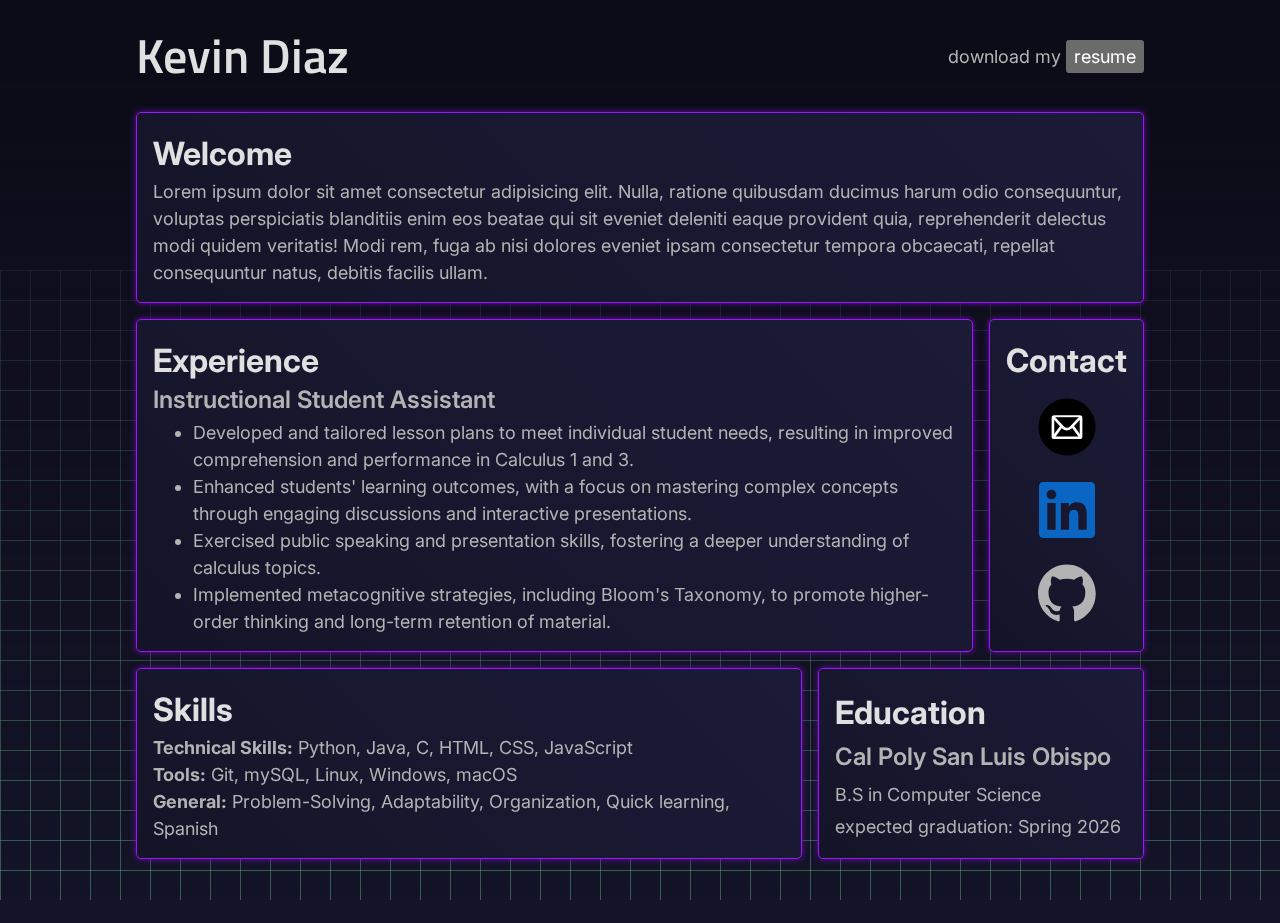
==== index.html @ 7137117b "added links" ====
<!DOCTYPE html>
<html lang="en">
<head>
    <meta charset="UTF-8">
    <meta name="viewport" content="width=device-width, initial-scale=1.0">
    <title>Kevin Diaz | Resume</title>
    <link rel="stylesheet" href="styles/general.css">
    <link rel="stylesheet" href="styles/queries.css">
    <link rel="stylesheet" href="styles/background.css">
    <link rel="stylesheet" href="styles/specific.css">
</head>
<body>
    <div>
        <div class="grid-lines-container">
            <div class="grid-lines"></div>
        </div>
        <div class="vignette"></div>
    </div>
    <header class="container">
        <h1 class="logo">Kevin Diaz</h1>
        <div class="text">download my <button>resume</button></div>
    </header>    
    <div class="centering-is-hard">
        <main class="container">
            <section id="bio">
                <h2 class="section-heading">Welcome</h2>
                <p class="text">Lorem ipsum dolor sit amet consectetur adipisicing elit. 
                    Nulla, ratione quibusdam ducimus harum odio consequuntur, voluptas 
                    perspiciatis blanditiis enim eos beatae qui sit eveniet deleniti 
                    eaque provident quia, reprehenderit delectus modi quidem veritatis! 
                    Modi rem, fuga ab nisi dolores eveniet ipsam consectetur tempora 
                    obcaecati, repellat consequuntur natus, debitis facilis ullam.
                </p>
            </section>
            <section id="experience">
                <h2 class="section-heading">Experience</h2>
                <div>
                    <div class="subheading">Instructional Student Assistant</div>
                    <ul class="text">
                        <li>Developed and tailored lesson plans to meet individual student needs, resulting
                        in improved comprehension and performance in Calculus 1 and 3.
                        </li>
                        <li>Enhanced students' learning outcomes, with a focus on mastering complex concepts 
                        through engaging discussions and interactive presentations.
                        </li>
                        <li>Exercised public speaking and presentation skills, fostering a deeper 
                        understanding of calculus topics.
                        </li>
                        <li>Implemented metacognitive strategies, including Bloom's Taxonomy, to promote 
                        higher-order thinking and long-term retention of material.
                        </li>
                    </ul>
                </div>
            </section>
            <section id="contact">
                <h2 class="section-heading">Contact</h2>
                <div class="contact-icon-container">
                    <a href="mailto:me@kjdz.dev"><svg class="contact-icon" id="email-icon" width="58" height="58" viewBox="0 0 66 66" xmlns="http://www.w3.org/2000/svg">
                                <g>
                                    <path d="M1,33A32,32,0,1,0,33,1,32,32,0,0,0,1,33Z" stroke="#000"/>
                                    <rect height="24.18" rx="1.48" ry="1.48" width="32" x="17" y="21" stroke-width="3" stroke-miterlimit="10"/>
                                    <path d="M48.44,21.83L37.53,33.54a6.27,6.27,0,0,1-9.07,0l-10.9-11.7" stroke-width="3" stroke-linejoin="round"/>
                                    <line x1="39.19" x2="48.15" y1="31.75" y2="44.51" stroke-width="3" stroke-linejoin="round"/>
                                    <line x1="26.98" x2="17.7" y1="31.88" y2="44.51" stroke-width="3" stroke-linejoin="round"/>
                                </g>
                    </svg></a>
                    <a href="linkedin.com/in/kjdiaz508/"><svg class="contact-icon" id="linkedin-icon" width="56px" height="56px" viewBox="0 0 256 256" version="1.1" xmlns="http://www.w3.org/2000/svg" xmlns:xlink="http://www.w3.org/1999/xlink" preserveAspectRatio="xMidYMid">
                            <g>
                                <path d="M218.123122,218.127392 L180.191928,218.127392 L180.191928,158.724263 C180.191928,144.559023 179.939053,126.323993 160.463756,126.323993 C140.707926,126.323993 137.685284,141.757585 137.685284,157.692986 L137.685284,218.123441 L99.7540894,218.123441 L99.7540894,95.9665207 L136.168036,95.9665207 L136.168036,112.660562 L136.677736,112.660562 C144.102746,99.9650027 157.908637,92.3824528 172.605689,92.9280076 C211.050535,92.9280076 218.138927,118.216023 218.138927,151.114151 L218.123122,218.127392 Z M56.9550587,79.2685282 C44.7981969,79.2707099 34.9413443,69.4171797 34.9391618,57.260052 C34.93698,45.1029244 44.7902948,35.2458562 56.9471566,35.2436736 C69.1040185,35.2414916 78.9608713,45.0950217 78.963054,57.2521493 C78.9641017,63.090208 76.6459976,68.6895714 72.5186979,72.8184433 C68.3913982,76.9473153 62.7929898,79.26748 56.9550587,79.2685282 M75.9206558,218.127392 L37.94995,218.127392 L37.94995,95.9665207 L75.9206558,95.9665207 L75.9206558,218.127392 Z M237.033403,0.0182577091 L18.8895249,0.0182577091 C8.57959469,-0.0980923971 0.124827038,8.16056231 -0.001,18.4706066 L-0.001,237.524091 C0.120519052,247.839103 8.57460631,256.105934 18.8895249,255.9977 L237.033403,255.9977 C247.368728,256.125818 255.855922,247.859464 255.999,237.524091 L255.999,18.4548016 C255.851624,8.12438979 247.363742,-0.133792868 237.033403,0.000790807055" fill="#0A66C2"></path>
                            </g>
                    </svg></a>
                    <a href="github.com/kjdiaz508"><svg class="contact-icon" id="github-icon" width="58" height="58" viewbox="0 0 98 96" xmlns="http://www.w3.org/2000/svg">
                            <g>
                                <path fill-rule="evenodd" clip-rule="evenodd" d="M48.854 0C21.839 0 0 22 0 49.217c0 21.756 13.993 40.172 33.405 46.69 2.427.49 3.316-1.059 3.316-2.362 0-1.141-.08-5.052-.08-9.127-13.59 2.934-16.42-5.867-16.42-5.867-2.184-5.704-5.42-7.17-5.42-7.17-4.448-3.015.324-3.015.324-3.015 4.934.326 7.523 5.052 7.523 5.052 4.367 7.496 11.404 5.378 14.235 4.074.404-3.178 1.699-5.378 3.074-6.6-10.839-1.141-22.243-5.378-22.243-24.283 0-5.378 1.94-9.778 5.014-13.2-.485-1.222-2.184-6.275.486-13.038 0 0 4.125-1.304 13.426 5.052a46.97 46.97 0 0 1 12.214-1.63c4.125 0 8.33.571 12.213 1.63 9.302-6.356 13.427-5.052 13.427-5.052 2.67 6.763.97 11.816.485 13.038 3.155 3.422 5.015 7.822 5.015 13.2 0 18.905-11.404 23.06-22.324 24.283 1.78 1.548 3.316 4.481 3.316 9.126 0 6.6-.08 11.897-.08 13.526 0 1.304.89 2.853 3.316 2.364 19.412-6.52 33.405-24.935 33.405-46.691C97.707 22 75.788 0 48.854 0z"/>
                            </g>
                    </svg></a>
                </div>
            </section>
            <section id="skills">
                <h2 class="section-heading">Skills</h2>
                <div class="text"><b class="bold">Technical Skills:</b> Python, Java, C, HTML, CSS, JavaScript</div>
                <div class="text"><b class="bold">Tools:</b> Git, mySQL, Linux, Windows, macOS</div>
                <div class="text"><b class="bold">General:</b> Problem-Solving, Adaptability, Organization, Quick learning, Spanish
                </div>
            </section>
            <section id="education">
                <h2 class="section-heading">Education</h2>
                <div class="subheading">Cal Poly San Luis Obispo</div>
                <div class="text">B.S in Computer Science</div>
                <div class="text">expected graduation: Spring 2026</div>
            </section>
        </main>
    </div>
</body>
</html>
---- styles/general.css ----
@import url("https://fonts.googleapis.com/css2?family=Inter:opsz,wght@14..32,100..900&display=swap");
@import url("https://fonts.googleapis.com/css2?family=Titillium+Web:wght@400;600&display=swap");

:root {
    --dark-color: #141428;
    --darkest-color: #0c0c18;
    --dark-color-brighter: #1b1b38;
    --light-color: #e0e0e0;
    --light-color-darker: #b3b3b3;
    /*--accent-color: #3b0b78;*/
    --accent-color: #9d14ff;
    --glow-color: #6a0dad;
    --low-contrast: #e0e0e0;
}

*, *::before, *::after {
    box-sizing: border-box;
    margin: 0;
}

img, picture, svg, video {
    display: block;
    max-width: 100%;
}

input, textarea, button, select {
    font: inherit
}

html {
    height: 100%;
    color-scheme: dark;
}

header {
    display: flex;
    justify-content: space-between;
    align-items: center;
    padding-top: 20px;
    padding-bottom: 20px;
}

body {
    font-family: Inter, system-ui, sans-serif;
    min-height: 100%;
    background-color: #141428;
    color: var(--light-color-darker);
    margin: 0;
}

main {
    display: grid;
    grid-template-columns: repeat(5, 2fr) 1fr;
    gap: 16px;
}

section {
    background: linear-gradient(
        45deg,
        var(--dark-color),
        var(--dark-color-brighter)
    );
    padding: 1rem;
    display: flex;
    border-radius: 5px;
    border-style: solid;
    border-width: 1px;
    border-color: var(--accent-color);
    flex-direction: column;
    justify-content: space-around;
    box-shadow: var(--glow-color) 0px 0px 6px;
}
---- styles/queries.css ----
/* utility class for responsiveness */
.container {
    position: relative;
    max-width: 1280px;
    margin-left: auto;
    margin-right: auto;
    padding-left: 0.5rem;
    padding-right: 0.5rem;
    z-index: 10;
  }
  
  /*
  @media (max-width: 1536px) {
    .container {
      max-width: 1280px;
    }
  }
  */
  
  /* xl */
  @media (max-width: 1280px) {
    .container {
      max-width: 1024px;
    }
  }
  
  /* lg */
  @media (max-width: 1024px) {
    .container {
      max-width: 768px;
    }
  }
  
  /* md */
  @media (max-width: 768px) {
    .container {
      max-width: 640px;
    }
  }
  
  /* sm */
  @media (max-width: 640px) {
    .container {
      max-width: 475px;
    }
  }
  
  /* xs */
  @media (max-width: 475px) {
    .container {
      width: 100%;
    }
  }
---- styles/background.css ----
/* container for applying a perspective */
.grid-lines-container {
    position: fixed;
    top: auto;
    bottom: 0;
    left: 0;
    right: 0;
    height: 70vh;
    perspective: 45vh;
    overflow: visible;
    transform-style: preserve-3d;
    overflow: hidden;
    z-index: -1;
}

.vignette {
    position: fixed;
    top: 0;
    bottom: 0;
    left: 0;
    right: 0;
    z-index: 1;
    background-color: transparent;
    background-image: linear-gradient(180deg, var(--darkest-color) 5%, transparent);
}

.grid-lines {
    position: fixed;
    top: 0;
    bottom: 0;
    left: 0;
    right: 0;
    z-index: 0;
    height: 200%;
    width: 100%;


    /* retro grid line effect. The repeating 1px wide
    green bands are overlayed on the background color of the
    container */
    background:
        repeating-linear-gradient(
            to right,
            rgba(111, 207, 151, 0.4),
            rgba(111, 207, 151, 0.4) 1px,
            transparent 1px,
            transparent 30px
        ),
        repeating-linear-gradient(
            rgba(111, 207, 151, 0.4),
            rgba(111, 207, 151, 0.4) 1px,
            transparent 1px,
            transparent 30px
        );
    transform-origin: 100% 0 0;
    animation: gridScrolling 60s linear infinite;
}

@keyframes gridScrolling {
    0% {
      transform: rotateX(45deg) translateY(-50%);
    }
    100% {
      transform: rotateX(45deg) translateY(0%);
    }
  }
---- styles/specific.css ----
/*
need this because I want to center the main content
to the screen, not to the space below the header
*/
.centering-is-hard {
    display: flex;
    align-items: center;

    /* making space so the header is not covered.
    font size * line-height + padding
    TODO: find a better way..? or make these vars */
    padding-top: calc(3rem * 1.5 + 40px);
    padding-bottom: calc(1rem * 1.5 + 40px);
    position: absolute;
    right: 0;
    left: 0;
    top: 0;
    min-height: 100%;
    bottom: auto;
}

.logo {
    color: var(--light-color);
    font-family: "Titillium Web", system-ui, sans-serif;
    font-weight: 600;
    /* need this set for the padding calculation
    on the main content, just to be sure*/
    font-size: 3rem;
    line-height: 1.5;
}

.section-heading {
    font-size: 2rem;
    color: var(--light-color);
    margin-top: 5px;
    margin-bottom: 5px;
}

.subheading {
    font-weight: 600;
    font-size: 1.5rem;
    margin-bottom: 5px;
}

.text {
    font-size: 1.125rem;
    line-height: 1.5;
}

.bold {
    font-size: 600;
}

#bio {
    grid-column: span 6;
}

#experience {
    justify-content: space-around;
    grid-column: span 5;
}

#skills {
    grid-column: span 4;
}

#education {
    grid-column: span 2;
}

#contact {
    grid-column: span 1;
}

.contact-icon-container {
    flex-grow: 1;
    display: flex;
    justify-content: space-around;
    flex-direction: column;
    align-items: center;
}

.contact-icon:hover {
    filter: drop-shadow(0 0 10px var(--glow-color));
}

#email-icon {
    fill: #000;
    stroke: #fff;
}

#github-icon {
    /*fill: #24292f*/
    fill: var(--light-color-darker);
}
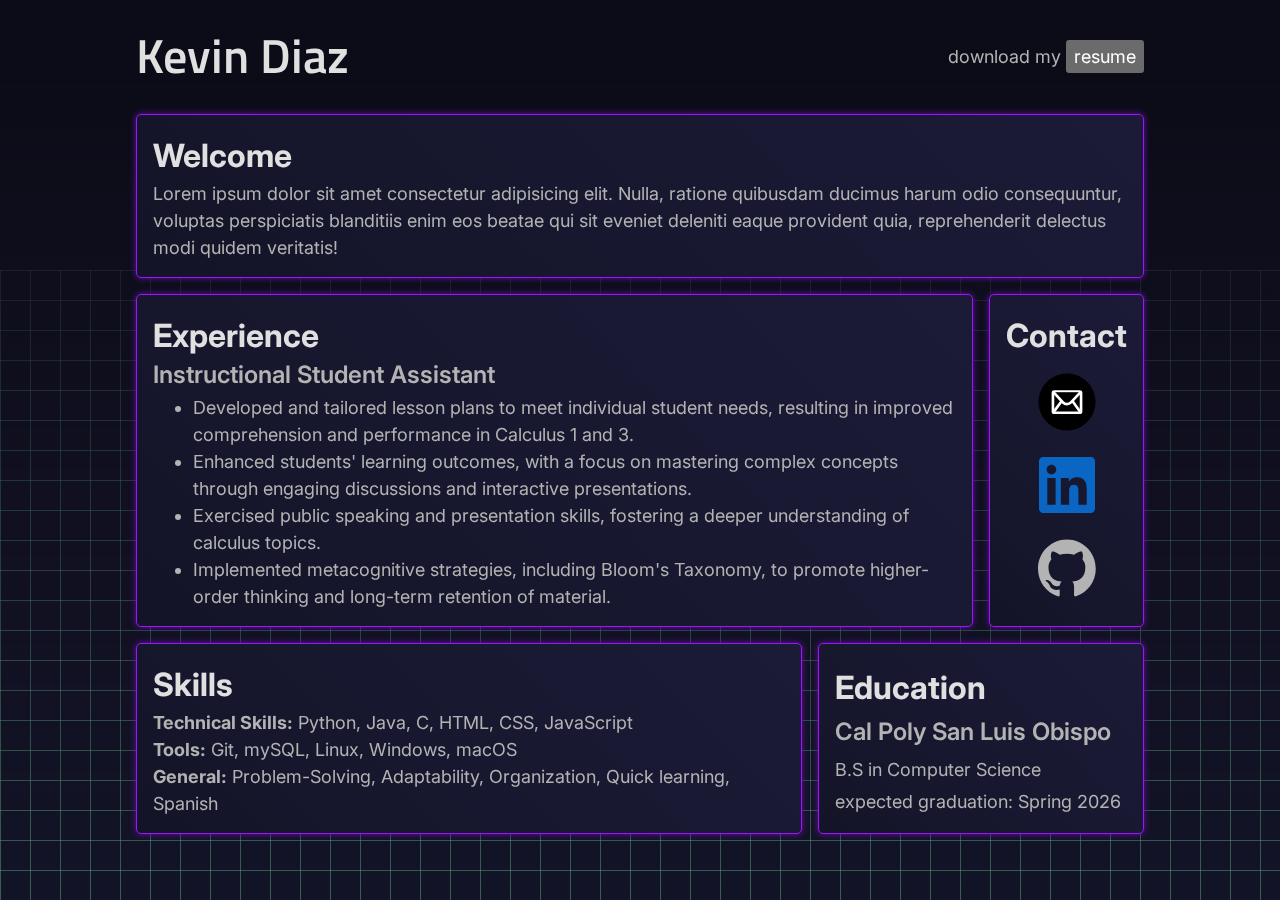
==== commit 610db8d1: "using grid areas instead of spans now for more control" ====
--- a/index.html
+++ b/index.html
@@ -27,9 +27,7 @@
                 <p class="text">Lorem ipsum dolor sit amet consectetur adipisicing elit. 
                     Nulla, ratione quibusdam ducimus harum odio consequuntur, voluptas 
                     perspiciatis blanditiis enim eos beatae qui sit eveniet deleniti 
-                    eaque provident quia, reprehenderit delectus modi quidem veritatis! 
-                    Modi rem, fuga ab nisi dolores eveniet ipsam consectetur tempora 
-                    obcaecati, repellat consequuntur natus, debitis facilis ullam.
+                    eaque provident quia, reprehenderit delectus modi quidem veritatis!
                 </p>
             </section>
             <section id="experience">
@@ -64,12 +62,12 @@
                                     <line x1="26.98" x2="17.7" y1="31.88" y2="44.51" stroke-width="3" stroke-linejoin="round"/>
                                 </g>
                     </svg></a>
-                    <a href="linkedin.com/in/kjdiaz508/"><svg class="contact-icon" id="linkedin-icon" width="56px" height="56px" viewBox="0 0 256 256" version="1.1" xmlns="http://www.w3.org/2000/svg" xmlns:xlink="http://www.w3.org/1999/xlink" preserveAspectRatio="xMidYMid">
+                    <a href="https://www.linkedin.com/in/kjdiaz508/"><svg class="contact-icon" id="linkedin-icon" width="56px" height="56px" viewBox="0 0 256 256" version="1.1" xmlns="http://www.w3.org/2000/svg" xmlns:xlink="http://www.w3.org/1999/xlink" preserveAspectRatio="xMidYMid">
                             <g>
                                 <path d="M218.123122,218.127392 L180.191928,218.127392 L180.191928,158.724263 C180.191928,144.559023 179.939053,126.323993 160.463756,126.323993 C140.707926,126.323993 137.685284,141.757585 137.685284,157.692986 L137.685284,218.123441 L99.7540894,218.123441 L99.7540894,95.9665207 L136.168036,95.9665207 L136.168036,112.660562 L136.677736,112.660562 C144.102746,99.9650027 157.908637,92.3824528 172.605689,92.9280076 C211.050535,92.9280076 218.138927,118.216023 218.138927,151.114151 L218.123122,218.127392 Z M56.9550587,79.2685282 C44.7981969,79.2707099 34.9413443,69.4171797 34.9391618,57.260052 C34.93698,45.1029244 44.7902948,35.2458562 56.9471566,35.2436736 C69.1040185,35.2414916 78.9608713,45.0950217 78.963054,57.2521493 C78.9641017,63.090208 76.6459976,68.6895714 72.5186979,72.8184433 C68.3913982,76.9473153 62.7929898,79.26748 56.9550587,79.2685282 M75.9206558,218.127392 L37.94995,218.127392 L37.94995,95.9665207 L75.9206558,95.9665207 L75.9206558,218.127392 Z M237.033403,0.0182577091 L18.8895249,0.0182577091 C8.57959469,-0.0980923971 0.124827038,8.16056231 -0.001,18.4706066 L-0.001,237.524091 C0.120519052,247.839103 8.57460631,256.105934 18.8895249,255.9977 L237.033403,255.9977 C247.368728,256.125818 255.855922,247.859464 255.999,237.524091 L255.999,18.4548016 C255.851624,8.12438979 247.363742,-0.133792868 237.033403,0.000790807055" fill="#0A66C2"></path>
                             </g>
                     </svg></a>
-                    <a href="github.com/kjdiaz508"><svg class="contact-icon" id="github-icon" width="58" height="58" viewbox="0 0 98 96" xmlns="http://www.w3.org/2000/svg">
+                    <a href="https://www.github.com/kjdiaz508"><svg class="contact-icon" id="github-icon" width="58" height="58" viewbox="0 0 98 96" xmlns="http://www.w3.org/2000/svg">
                             <g>
                                 <path fill-rule="evenodd" clip-rule="evenodd" d="M48.854 0C21.839 0 0 22 0 49.217c0 21.756 13.993 40.172 33.405 46.69 2.427.49 3.316-1.059 3.316-2.362 0-1.141-.08-5.052-.08-9.127-13.59 2.934-16.42-5.867-16.42-5.867-2.184-5.704-5.42-7.17-5.42-7.17-4.448-3.015.324-3.015.324-3.015 4.934.326 7.523 5.052 7.523 5.052 4.367 7.496 11.404 5.378 14.235 4.074.404-3.178 1.699-5.378 3.074-6.6-10.839-1.141-22.243-5.378-22.243-24.283 0-5.378 1.94-9.778 5.014-13.2-.485-1.222-2.184-6.275.486-13.038 0 0 4.125-1.304 13.426 5.052a46.97 46.97 0 0 1 12.214-1.63c4.125 0 8.33.571 12.213 1.63 9.302-6.356 13.427-5.052 13.427-5.052 2.67 6.763.97 11.816.485 13.038 3.155 3.422 5.015 7.822 5.015 13.2 0 18.905-11.404 23.06-22.324 24.283 1.78 1.548 3.316 4.481 3.316 9.126 0 6.6-.08 11.897-.08 13.526 0 1.304.89 2.853 3.316 2.364 19.412-6.52 33.405-24.935 33.405-46.691C97.707 22 75.788 0 48.854 0z"/>
                             </g>
--- a/styles/general.css
+++ b/styles/general.css
@@ -52,6 +52,10 @@
     display: grid;
     grid-template-columns: repeat(5, 2fr) 1fr;
     gap: 16px;
+    grid-template-areas: 
+        "bio bio bio bio bio bio"
+        "exp exp exp exp exp contact"
+        "skills skills skills skills edu edu";
 }
 
 section {
--- a/styles/queries.css
+++ b/styles/queries.css
@@ -32,6 +32,7 @@
     }
   }
   
+  /* going for single column on smaller screens */
   /* md */
   @media (max-width: 768px) {
     .container {
--- a/styles/specific.css
+++ b/styles/specific.css
@@ -52,24 +52,24 @@
 }
 
 #bio {
-    grid-column: span 6;
+    grid-area: bio;
 }
 
 #experience {
     justify-content: space-around;
-    grid-column: span 5;
+    grid-area: exp;
 }
 
 #skills {
-    grid-column: span 4;
+    grid-area: skills;
 }
 
 #education {
-    grid-column: span 2;
+    grid-area: edu;
 }
 
 #contact {
-    grid-column: span 1;
+    grid-area: contact;
 }
 
 .contact-icon-container {
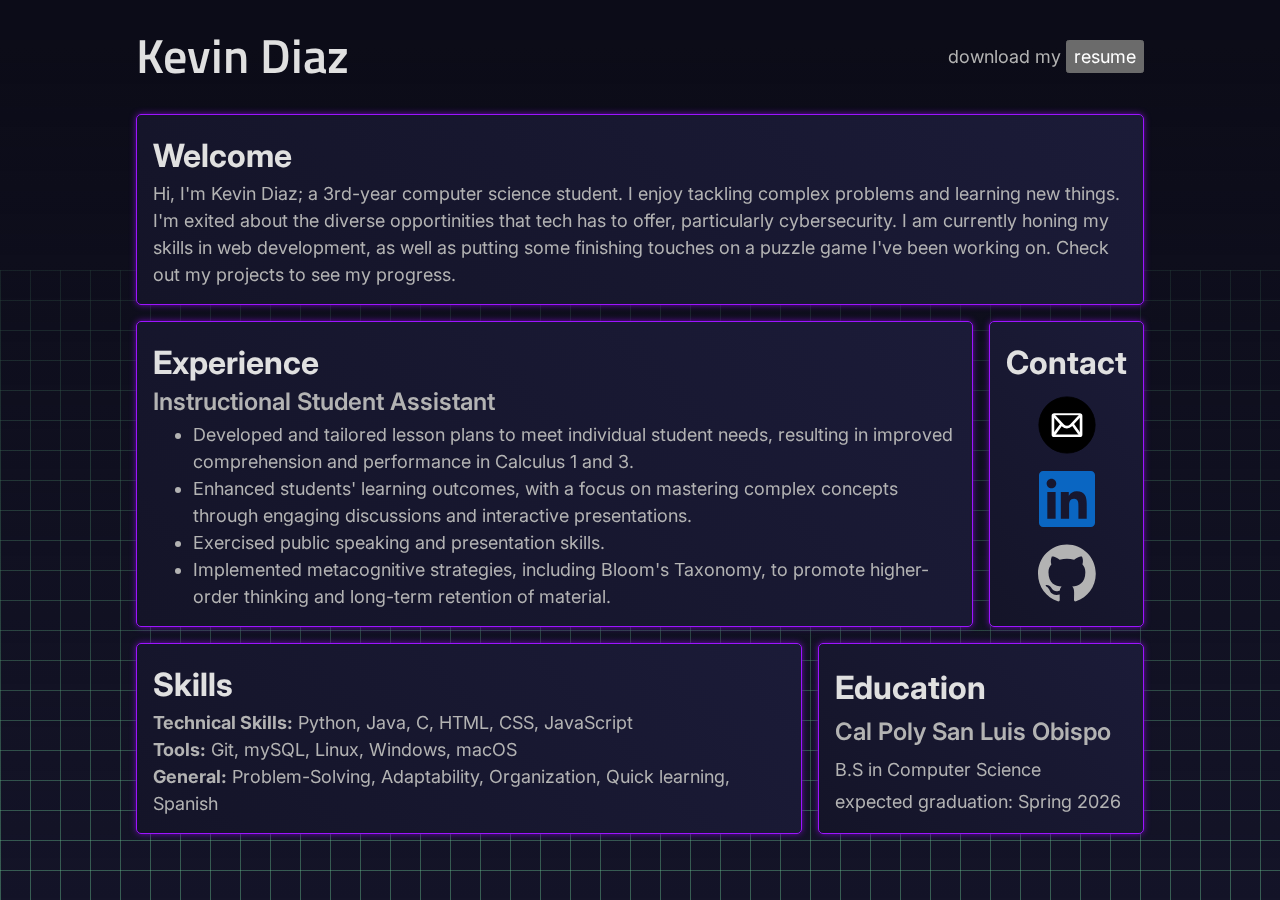
==== commit afa782b0: "added my introduction" ====
--- a/index.html
+++ b/index.html
@@ -5,9 +5,9 @@
     <meta name="viewport" content="width=device-width, initial-scale=1.0">
     <title>Kevin Diaz | Resume</title>
     <link rel="stylesheet" href="styles/general.css">
-    <link rel="stylesheet" href="styles/queries.css">
     <link rel="stylesheet" href="styles/background.css">
     <link rel="stylesheet" href="styles/specific.css">
+    <link rel="stylesheet" href="styles/queries.css">
 </head>
 <body>
     <div>
@@ -18,16 +18,21 @@
     </div>
     <header class="container">
         <h1 class="logo">Kevin Diaz</h1>
-        <div class="text">download my <button>resume</button></div>
+        <div class="text">download my 
+            <button onclick="alert('Sorry, currently under construction!\n\nContact me for more info.')">
+                resume
+            </button>
+        </div>
     </header>    
     <div class="centering-is-hard">
         <main class="container">
             <section id="bio">
                 <h2 class="section-heading">Welcome</h2>
-                <p class="text">Lorem ipsum dolor sit amet consectetur adipisicing elit. 
-                    Nulla, ratione quibusdam ducimus harum odio consequuntur, voluptas 
-                    perspiciatis blanditiis enim eos beatae qui sit eveniet deleniti 
-                    eaque provident quia, reprehenderit delectus modi quidem veritatis!
+                <p class="text"> Hi, I'm Kevin Diaz; a 3rd-year computer science student. 
+                    I enjoy tackling complex problems and learning new things. I'm exited about the 
+                    diverse opportinities that tech has to offer, particularly cybersecurity. I am currently 
+                    honing my skills in web development, as well as putting some finishing touches on 
+                    a puzzle game I've been working on. Check out my projects to see my progress.
                 </p>
             </section>
             <section id="experience">
@@ -41,8 +46,7 @@
                         <li>Enhanced students' learning outcomes, with a focus on mastering complex concepts 
                         through engaging discussions and interactive presentations.
                         </li>
-                        <li>Exercised public speaking and presentation skills, fostering a deeper 
-                        understanding of calculus topics.
+                        <li>Exercised public speaking and presentation skills.
                         </li>
                         <li>Implemented metacognitive strategies, including Bloom's Taxonomy, to promote 
                         higher-order thinking and long-term retention of material.
--- a/styles/queries.css
+++ b/styles/queries.css
@@ -1,4 +1,3 @@
-
 /* utility class for responsiveness */
 .container {
     position: relative;
@@ -8,48 +7,62 @@
     padding-left: 0.5rem;
     padding-right: 0.5rem;
     z-index: 10;
-  }
-  
-  /*
+}
+
+/*
   @media (max-width: 1536px) {
     .container {
       max-width: 1280px;
     }
   }
   */
-  
-  /* xl */
-  @media (max-width: 1280px) {
+
+/* xl */
+@media (max-width: 1280px) {
     .container {
-      max-width: 1024px;
+        max-width: 1024px;
     }
-  }
-  
-  /* lg */
-  @media (max-width: 1024px) {
+}
+
+/* lg */
+@media (max-width: 1024px) {
     .container {
-      max-width: 768px;
+        max-width: 768px;
     }
-  }
-  
-  /* going for single column on smaller screens */
-  /* md */
-  @media (max-width: 768px) {
+}
+
+/* going for single column on smaller screens */
+/* md */
+@media (max-width: 768px) {
     .container {
-      max-width: 640px;
+        max-width: 640px;
     }
-  }
-  
-  /* sm */
-  @media (max-width: 640px) {
+    main {
+        grid-template-columns: 1fr;
+        grid-template-areas: 
+            "bio"
+            "edu"
+            "exp"
+            "skills"
+            "contact";
+    }
+    .contact-icon-container {
+        flex-direction: row;
+        justify-content: center;
+        gap: 32px;
+    }
+}
+
+/* sm */
+@media (max-width: 640px) {
     .container {
-      max-width: 475px;
+        max-width: 475px;
     }
-  }
-  
-  /* xs */
-  @media (max-width: 475px) {
+}
+
+/* xs */
+@media (max-width: 475px) {
     .container {
-      width: 100%;
+        width: 100%;
     }
-  }+}
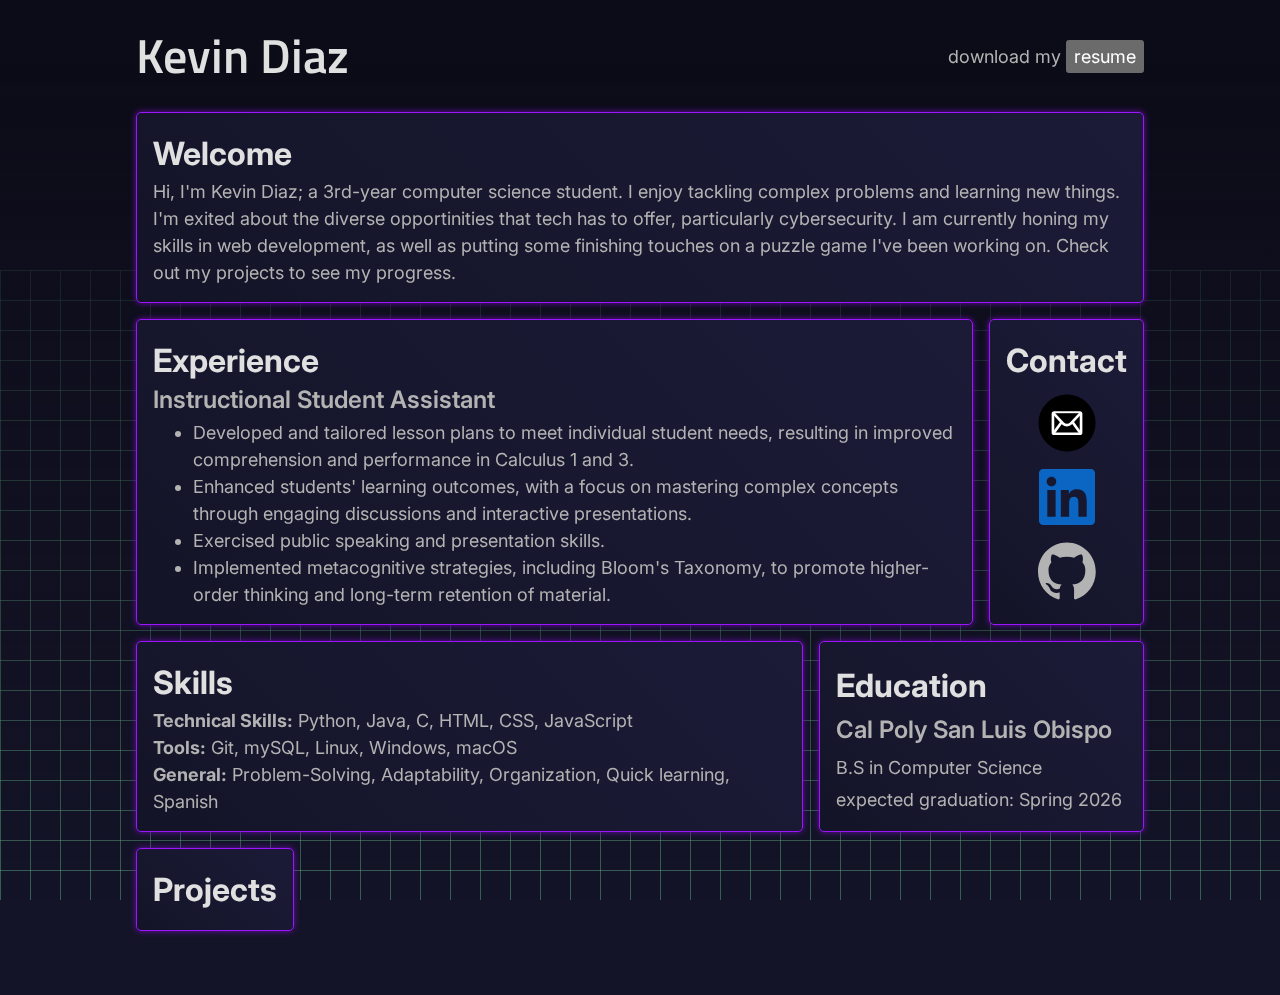
==== commit d42b993b: "renamed styles file to components.css for more clarity" ====
--- a/index.html
+++ b/index.html
@@ -6,7 +6,7 @@
     <title>Kevin Diaz | Resume</title>
     <link rel="stylesheet" href="styles/general.css">
     <link rel="stylesheet" href="styles/background.css">
-    <link rel="stylesheet" href="styles/specific.css">
+    <link rel="stylesheet" href="styles/components.css">
     <link rel="stylesheet" href="styles/queries.css">
 </head>
 <body>
@@ -91,6 +91,10 @@
                 <div class="text">B.S in Computer Science</div>
                 <div class="text">expected graduation: Spring 2026</div>
             </section>
+            <section id="projects">
+                <h2 class="section-heading">Projects</h2>
+
+            </section>
         </main>
     </div>
 </body>
--- a/styles/components.css
+++ b/styles/components.css
@@ -0,0 +1,95 @@
+/*
+need this because I want to center the main content
+to the screen, not to the space below the header
+*/
+.centering-is-hard {
+    display: flex;
+    align-items: center;
+
+    /* making space so the header is not covered.
+    font size * line-height + padding
+    TODO: find a better way..? or make these vars */
+    padding-top: calc(3rem * 1.5 + 40px);
+    padding-bottom: calc(1rem * 1.5 + 40px);
+    position: absolute;
+    right: 0;
+    left: 0;
+    top: 0;
+    min-height: 100%;
+    bottom: auto;
+}
+
+.logo {
+    color: var(--light-color);
+    font-family: "Titillium Web", system-ui, sans-serif;
+    font-weight: 600;
+    /* need this set for the padding calculation
+    on the main content, just to be sure*/
+    font-size: 3rem;
+    line-height: 1.5;
+}
+
+.section-heading {
+    font-size: 2rem;
+    color: var(--light-color);
+    margin-top: 5px;
+    margin-bottom: 5px;
+}
+
+.subheading {
+    font-weight: 600;
+    font-size: 1.5rem;
+    margin-bottom: 5px;
+}
+
+.text {
+    font-size: 1.125rem;
+    line-height: 1.5;
+}
+
+.bold {
+    font-size: 600;
+}
+
+#bio {
+    grid-area: bio;
+}
+
+#experience {
+    justify-content: space-around;
+    grid-area: exp;
+}
+
+#skills {
+    grid-area: skills;
+}
+
+#education {
+    grid-area: edu;
+}
+
+#contact {
+    grid-area: contact;
+}
+
+.contact-icon-container {
+    flex-grow: 1;
+    display: flex;
+    justify-content: space-around;
+    flex-direction: column;
+    align-items: center;
+}
+
+.contact-icon:hover {
+    filter: drop-shadow(0 0 10px var(--glow-color));
+}
+
+#email-icon {
+    fill: #000;
+    stroke: #fff;
+}
+
+#github-icon {
+    /*fill: #24292f*/
+    fill: var(--light-color-darker);
+}
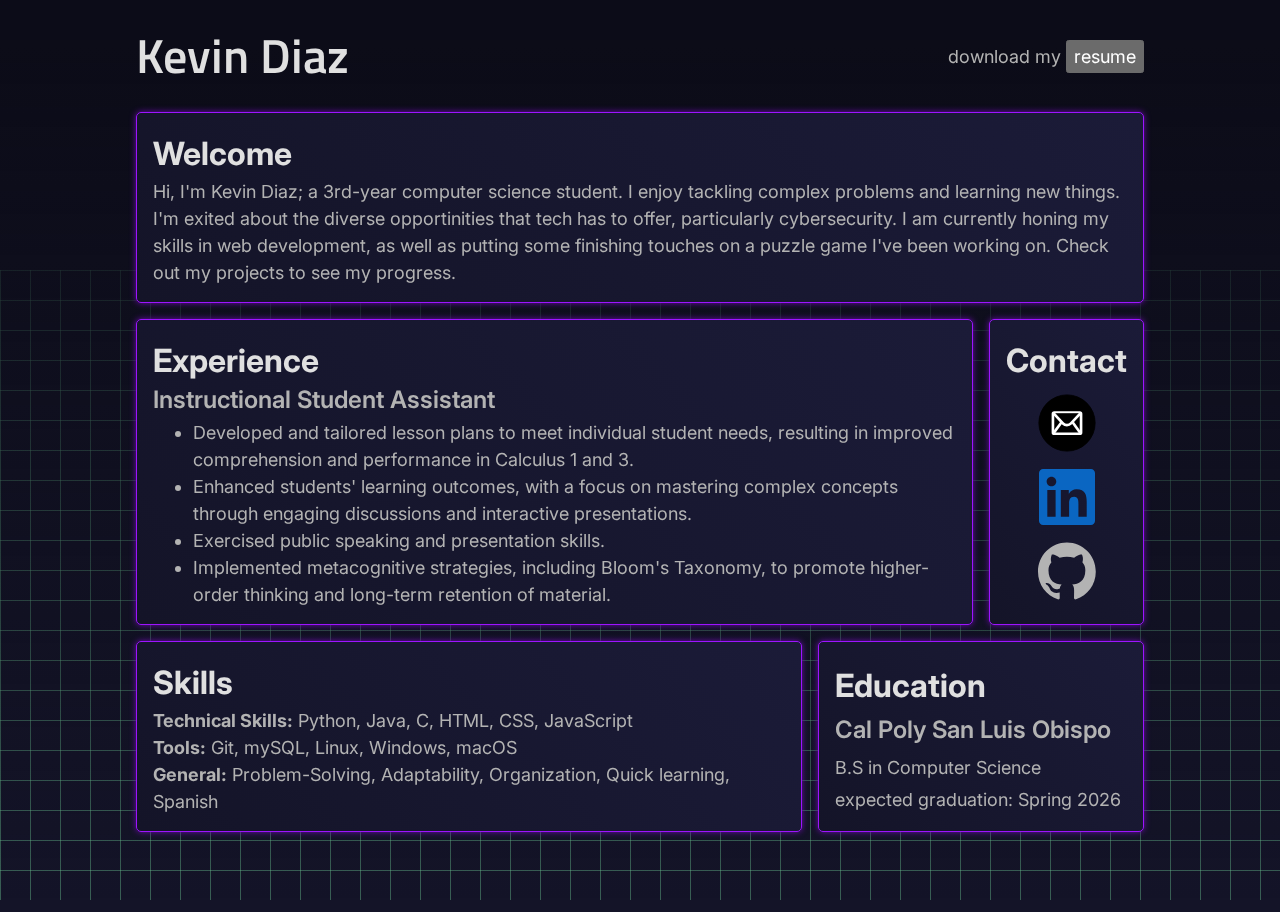
==== commit 101a5ab8: "added resume download" ====
--- a/index.html
+++ b/index.html
@@ -6,7 +6,7 @@
     <title>Kevin Diaz | Resume</title>
     <link rel="stylesheet" href="styles/general.css">
     <link rel="stylesheet" href="styles/background.css">
-    <link rel="stylesheet" href="styles/components.css">
+    <link rel="stylesheet" href="styles/specific.css">
     <link rel="stylesheet" href="styles/queries.css">
 </head>
 <body>
@@ -19,9 +19,11 @@
     <header class="container">
         <h1 class="logo">Kevin Diaz</h1>
         <div class="text">download my 
-            <button onclick="alert('Sorry, currently under construction!\n\nContact me for more info.')">
-                resume
-            </button>
+            <a href="assets/Web_Resume.pdf">
+                <button>
+                    resume
+                </button>
+            </a>
         </div>
     </header>    
     <div class="centering-is-hard">
@@ -91,10 +93,6 @@
                 <div class="text">B.S in Computer Science</div>
                 <div class="text">expected graduation: Spring 2026</div>
             </section>
-            <section id="projects">
-                <h2 class="section-heading">Projects</h2>
-
-            </section>
         </main>
     </div>
 </body>
--- a/styles/general.css
+++ b/styles/general.css
@@ -55,7 +55,8 @@
     grid-template-areas: 
         "bio bio bio bio bio bio"
         "exp exp exp exp exp contact"
-        "skills skills skills skills edu edu";
+        "skills skills skills skills edu edu"
+        "prj prj prj prj prj prj";
 }
 
 section {
--- a/styles/specific.css
+++ b/styles/specific.css
@@ -0,0 +1,95 @@
+/*
+need this because I want to center the main content
+to the screen, not to the space below the header
+*/
+.centering-is-hard {
+    display: flex;
+    align-items: center;
+
+    /* making space so the header is not covered.
+    font size * line-height + padding
+    TODO: find a better way..? or make these vars */
+    padding-top: calc(3rem * 1.5 + 40px);
+    padding-bottom: calc(1rem * 1.5 + 40px);
+    position: absolute;
+    right: 0;
+    left: 0;
+    top: 0;
+    min-height: 100%;
+    bottom: auto;
+}
+
+.logo {
+    color: var(--light-color);
+    font-family: "Titillium Web", system-ui, sans-serif;
+    font-weight: 600;
+    /* need this set for the padding calculation
+    on the main content, just to be sure*/
+    font-size: 3rem;
+    line-height: 1.5;
+}
+
+.section-heading {
+    font-size: 2rem;
+    color: var(--light-color);
+    margin-top: 5px;
+    margin-bottom: 5px;
+}
+
+.subheading {
+    font-weight: 600;
+    font-size: 1.5rem;
+    margin-bottom: 5px;
+}
+
+.text {
+    font-size: 1.125rem;
+    line-height: 1.5;
+}
+
+.bold {
+    font-size: 600;
+}
+
+#bio {
+    grid-area: bio;
+}
+
+#experience {
+    justify-content: space-around;
+    grid-area: exp;
+}
+
+#skills {
+    grid-area: skills;
+}
+
+#education {
+    grid-area: edu;
+}
+
+#contact {
+    grid-area: contact;
+}
+
+.contact-icon-container {
+    flex-grow: 1;
+    display: flex;
+    justify-content: space-around;
+    flex-direction: column;
+    align-items: center;
+}
+
+.contact-icon:hover {
+    filter: drop-shadow(0 0 10px var(--glow-color));
+}
+
+#email-icon {
+    fill: #000;
+    stroke: #fff;
+}
+
+#github-icon {
+    /*fill: #24292f*/
+    fill: var(--light-color-darker);
+}
--- a/styles/queries.css
+++ b/styles/queries.css
@@ -44,6 +44,7 @@
             "edu"
             "exp"
             "skills"
+            "prj"
             "contact";
     }
     .contact-icon-container {
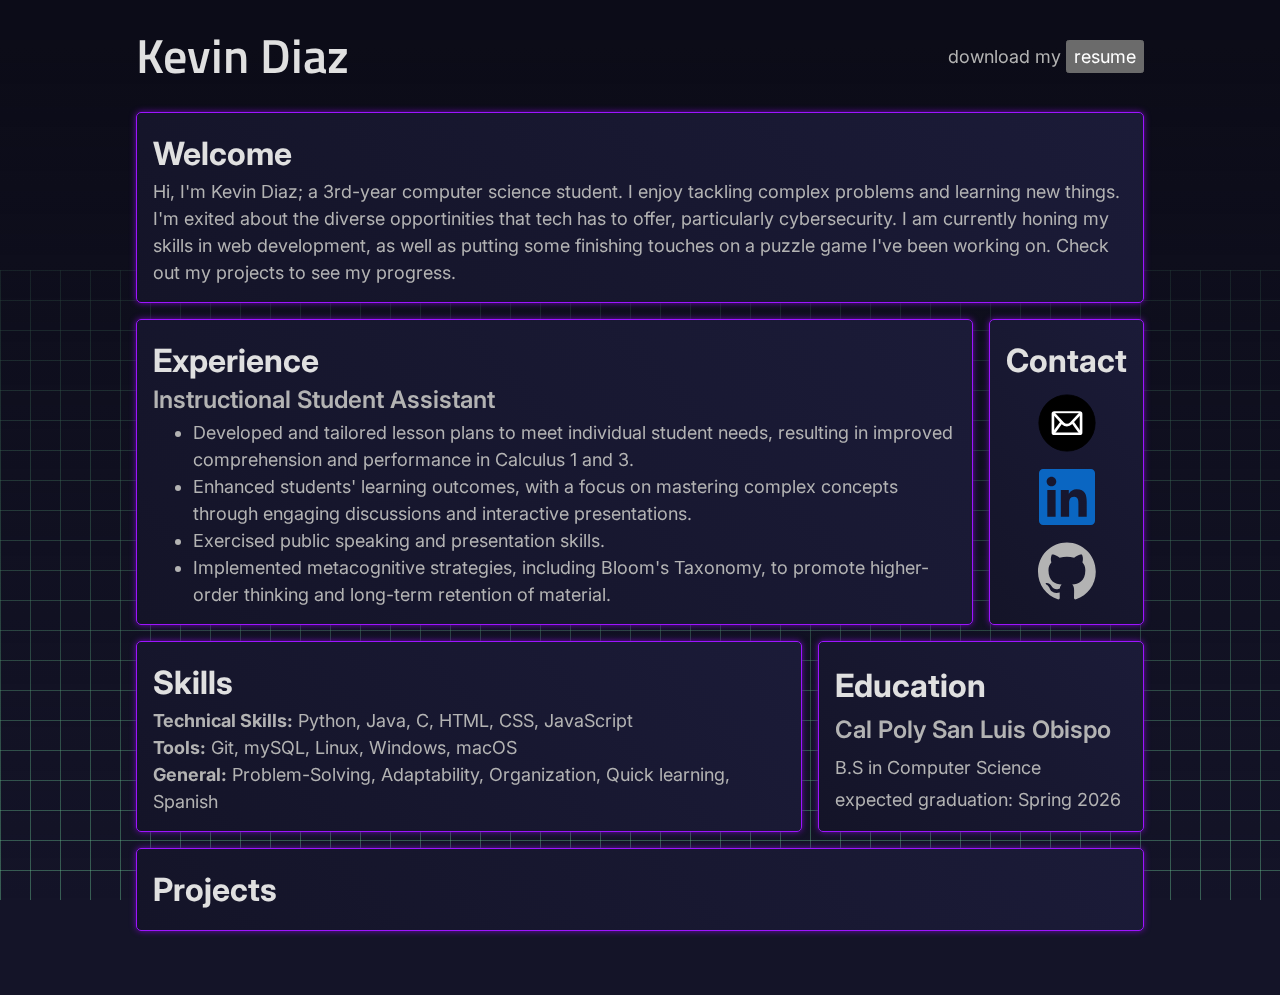
==== commit b237e193: "Merge branch 'main' into feature/project-tab" ====
--- a/index.html
+++ b/index.html
@@ -6,7 +6,7 @@
     <title>Kevin Diaz | Resume</title>
     <link rel="stylesheet" href="styles/general.css">
     <link rel="stylesheet" href="styles/background.css">
-    <link rel="stylesheet" href="styles/specific.css">
+    <link rel="stylesheet" href="styles/components.css">
     <link rel="stylesheet" href="styles/queries.css">
 </head>
 <body>
@@ -93,6 +93,10 @@
                 <div class="text">B.S in Computer Science</div>
                 <div class="text">expected graduation: Spring 2026</div>
             </section>
+            <section id="projects">
+                <h2 class="section-heading">Projects</h2>
+
+            </section>
         </main>
     </div>
 </body>
--- a/styles/components.css
+++ b/styles/components.css
@@ -0,0 +1,99 @@
+/*
+need this because I want to center the main content
+to the screen, not to the space below the header
+*/
+.centering-is-hard {
+    display: flex;
+    align-items: center;
+
+    /* making space so the header is not covered.
+    font size * line-height + padding
+    TODO: find a better way..? or make these vars */
+    padding-top: calc(3rem * 1.5 + 40px);
+    padding-bottom: calc(1rem * 1.5 + 40px);
+    position: absolute;
+    right: 0;
+    left: 0;
+    top: 0;
+    min-height: 100%;
+    bottom: auto;
+}
+
+.logo {
+    color: var(--light-color);
+    font-family: "Titillium Web", system-ui, sans-serif;
+    font-weight: 600;
+    /* need this set for the padding calculation
+    on the main content, just to be sure*/
+    font-size: 3rem;
+    line-height: 1.5;
+}
+
+.section-heading {
+    font-size: 2rem;
+    color: var(--light-color);
+    margin-top: 5px;
+    margin-bottom: 5px;
+}
+
+.subheading {
+    font-weight: 600;
+    font-size: 1.5rem;
+    margin-bottom: 5px;
+}
+
+.text {
+    font-size: 1.125rem;
+    line-height: 1.5;
+}
+
+.bold {
+    font-size: 600;
+}
+
+#bio {
+    grid-area: bio;
+}
+
+#experience {
+    justify-content: space-around;
+    grid-area: exp;
+}
+
+#skills {
+    grid-area: skills;
+}
+
+#education {
+    grid-area: edu;
+}
+
+#contact {
+    grid-area: contact;
+}
+
+#projects {
+    grid-area: prj;
+}
+
+.contact-icon-container {
+    flex-grow: 1;
+    display: flex;
+    justify-content: space-around;
+    flex-direction: column;
+    align-items: center;
+}
+
+.contact-icon:hover {
+    filter: drop-shadow(0 0 10px var(--glow-color));
+}
+
+#email-icon {
+    fill: #000;
+    stroke: #fff;
+}
+
+#github-icon {
+    /*fill: #24292f*/
+    fill: var(--light-color-darker);
+}
